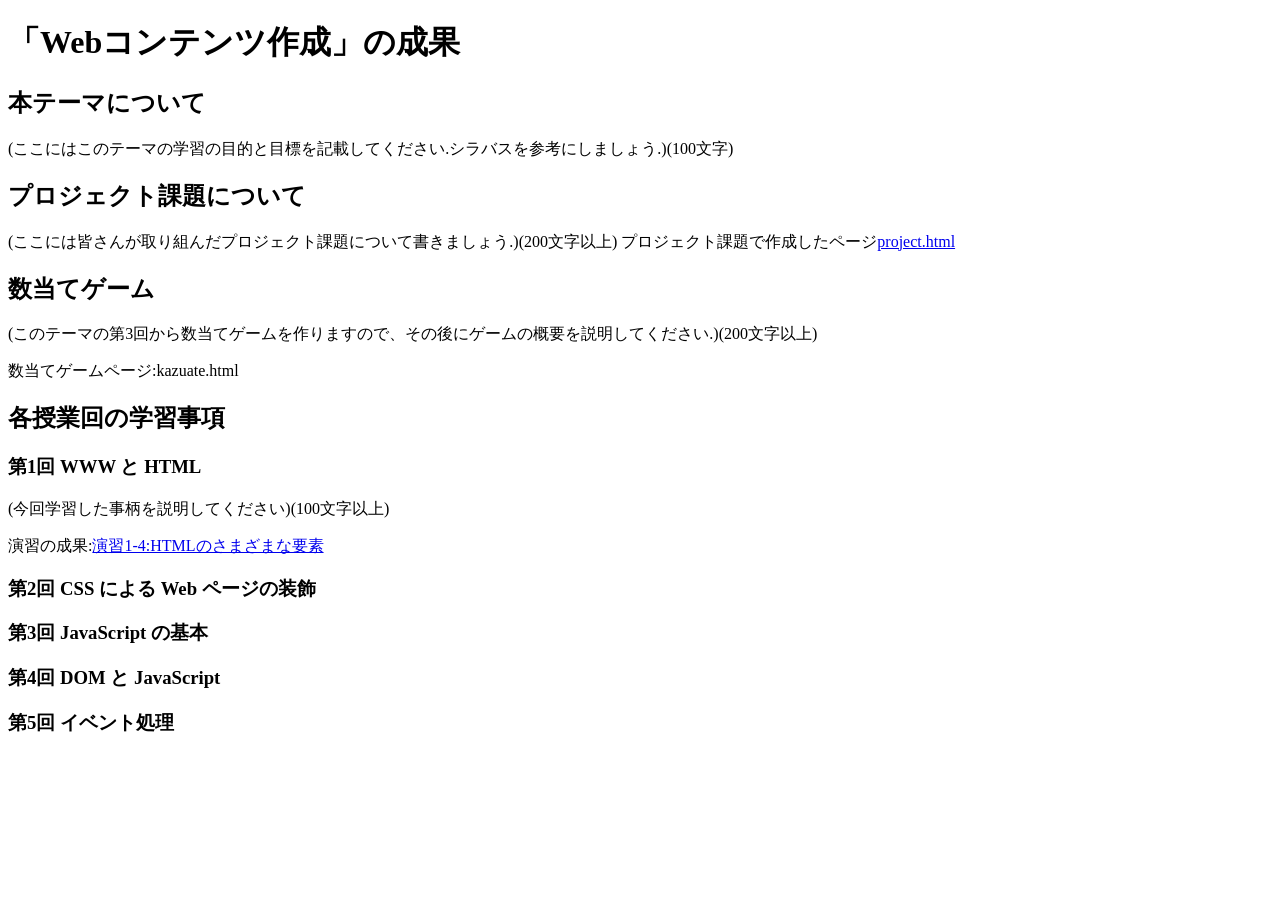
==== index.html @ fa00f3ca "edit" ====
<!DOCTYPE html>
<p>
  <head>
    <meta charset="utf-8">
    <title>「情報メディア実験の成果物ページ」</title>
  </head>
      <h1>「Webコンテンツ作成」の成果</h1>
      <h2>本テーマについて</h2>
      (ここにはこのテーマの学習の目的と目標を記載してください.シラバスを参考にしましょう.)(100文字)
      <h2>プロジェクト課題について</h2>
      (ここには皆さんが取り組んだプロジェクト課題について書きましょう.)(200文字以上)
      プロジェクト課題で作成したページ<a href="project.html" target="_blank">project.html</a>
      <h2>数当てゲーム</h2>
      (このテーマの第3回から数当てゲームを作りますので、その後にゲームの概要を説明してください.)(200文字以上)
      <p>数当てゲームページ:kazuate.html</p>
      <h2>各授業回の学習事項</h2>
      <h3>第1回 WWW と HTML</h3>
      (今回学習した事柄を説明してください)(100文字以上)
      <p>演習の成果:<a href="practice-html/elements.html" target="_blank">演習1-4:HTMLのさまざまな要素</a></p>
      <h3>第2回 CSS による Web ページの装飾</h3>
      <h3>第3回 JavaScript の基本</h3>
      <h3>第4回 DOM と JavaScript</h3>
      <h3>第5回 イベント処理</h3>
    </p>
  </body>
  </html>
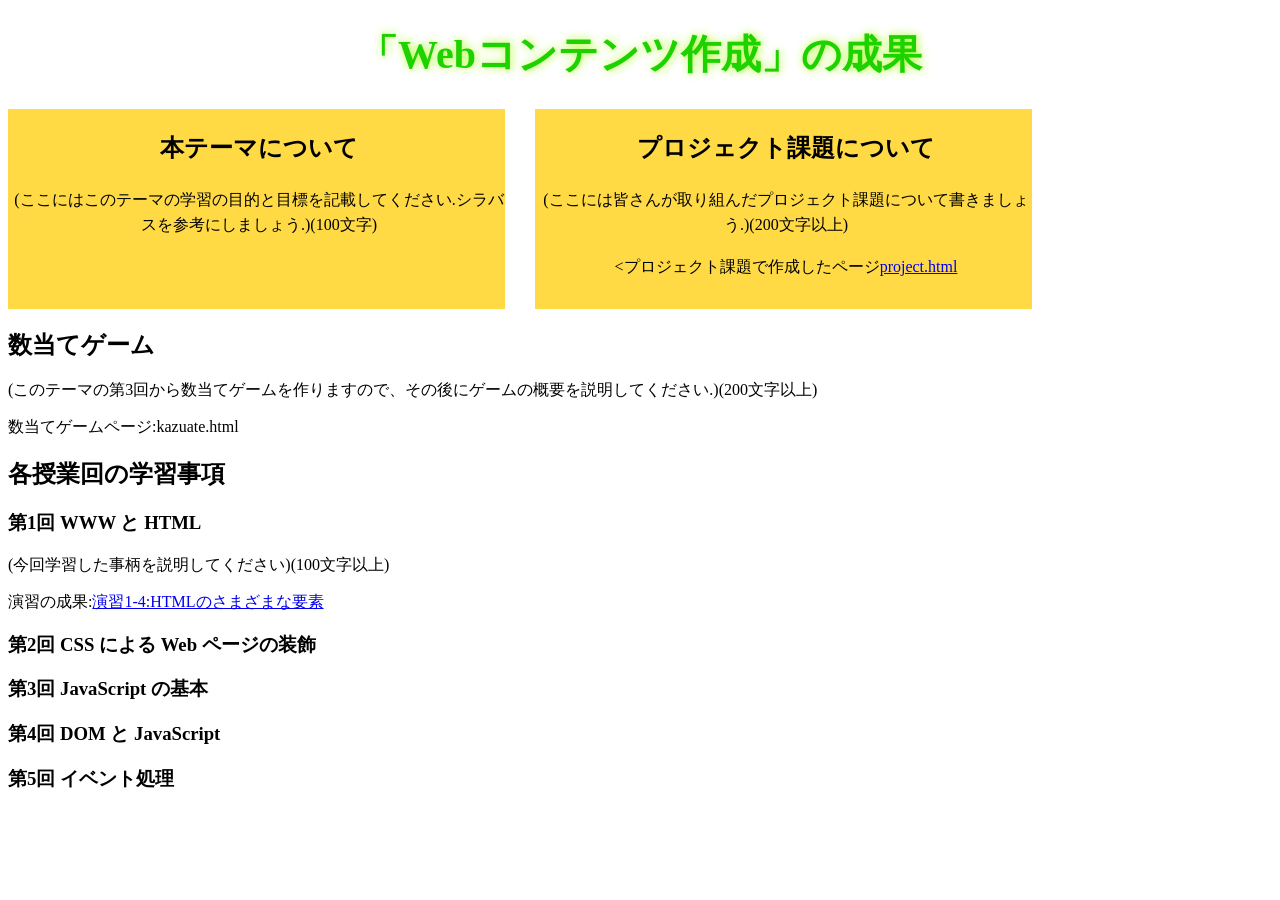
==== commit a96e4aad: "edit" ====
--- a/index.html
+++ b/index.html
@@ -3,19 +3,26 @@
   <head>
     <meta charset="utf-8">
     <title>「情報メディア実験の成果物ページ」</title>
+    <link rel="stylesheet" href="style.css">
   </head>
       <h1>「Webコンテンツ作成」の成果</h1>
+      <div class="zentai">
+      <div>
       <h2>本テーマについて</h2>
-      (ここにはこのテーマの学習の目的と目標を記載してください.シラバスを参考にしましょう.)(100文字)
+      <p>(ここにはこのテーマの学習の目的と目標を記載してください.シラバスを参考にしましょう.)(100文字)</p>
+      </div>
+      <div>
       <h2>プロジェクト課題について</h2>
-      (ここには皆さんが取り組んだプロジェクト課題について書きましょう.)(200文字以上)
-      プロジェクト課題で作成したページ<a href="project.html" target="_blank">project.html</a>
+      <p>(ここには皆さんが取り組んだプロジェクト課題について書きましょう.)(200文字以上)</p>
+      <プロジェクト課題で作成したページ<a href="project.html" target="_blank">project.html</a>
+      </div>
+      </div>
       <h2>数当てゲーム</h2>
-      (このテーマの第3回から数当てゲームを作りますので、その後にゲームの概要を説明してください.)(200文字以上)
+      <p>(このテーマの第3回から数当てゲームを作りますので、その後にゲームの概要を説明してください.)(200文字以上)</p>
       <p>数当てゲームページ:kazuate.html</p>
       <h2>各授業回の学習事項</h2>
       <h3>第1回 WWW と HTML</h3>
-      (今回学習した事柄を説明してください)(100文字以上)
+      <p>(今回学習した事柄を説明してください)(100文字以上)</p>
       <p>演習の成果:<a href="practice-html/elements.html" target="_blank">演習1-4:HTMLのさまざまな要素</a></p>
       <h3>第2回 CSS による Web ページの装飾</h3>
       <h3>第3回 JavaScript の基本</h3>
--- a/style.css
+++ b/style.css
@@ -0,0 +1,25 @@
+h1 {
+    font-weight: bold;
+    text-align: center;
+    font-size: 40px;
+    color: rgb(30, 210, 0);
+	text-shadow: greenyellow 1px 0 10px;
+}
+
+div.zentai {
+    display: grid;
+	grid-template-columns: 1fr 1fr;
+	grid-auto-rows: 200px;
+	grid-gap: 30px;
+	width: 1024px;
+    line-height: 1.6;
+}
+
+div.zentai > div {
+	padding-left: 5px;
+	background-color: #ffda45;
+}
+
+div {
+    text-align: center;
+}
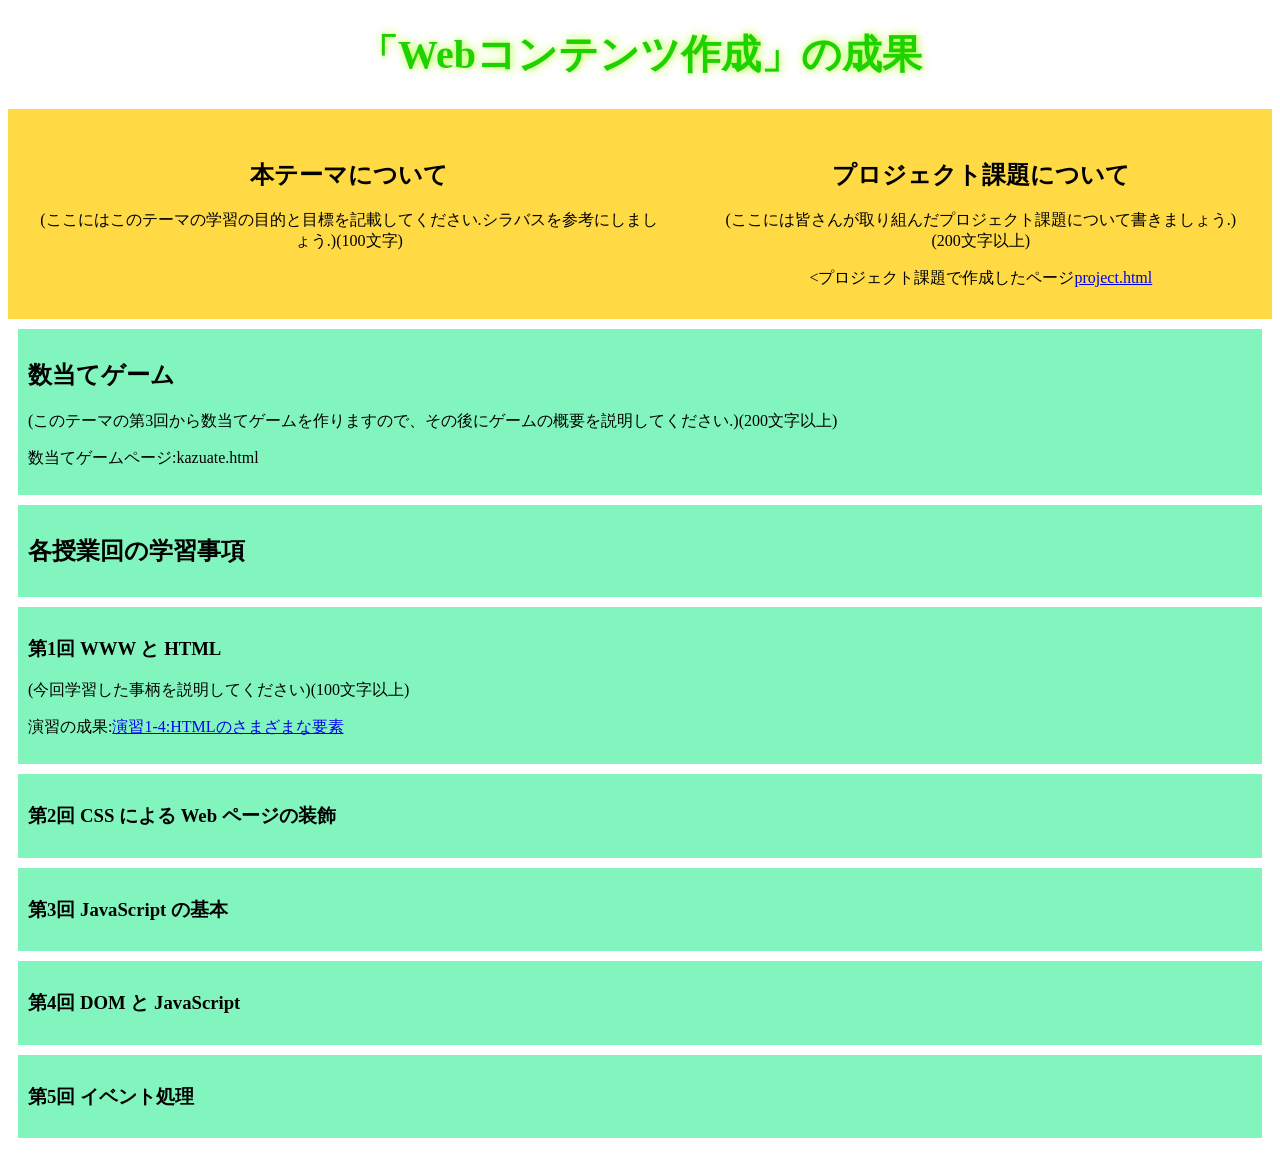
==== commit 79d00b89: "edit" ====
--- a/index.html
+++ b/index.html
@@ -17,17 +17,31 @@
       <プロジェクト課題で作成したページ<a href="project.html" target="_blank">project.html</a>
       </div>
       </div>
+      <article>
       <h2>数当てゲーム</h2>
       <p>(このテーマの第3回から数当てゲームを作りますので、その後にゲームの概要を説明してください.)(200文字以上)</p>
       <p>数当てゲームページ:kazuate.html</p>
+      </article>
+      <article>
       <h2>各授業回の学習事項</h2>
+      </article>
+      <article>
       <h3>第1回 WWW と HTML</h3>
       <p>(今回学習した事柄を説明してください)(100文字以上)</p>
       <p>演習の成果:<a href="practice-html/elements.html" target="_blank">演習1-4:HTMLのさまざまな要素</a></p>
+      </article>
+      <article>
       <h3>第2回 CSS による Web ページの装飾</h3>
+      </article>
+      <article>
       <h3>第3回 JavaScript の基本</h3>
+      </article>
+      <article>
       <h3>第4回 DOM と JavaScript</h3>
+      </article>
+      <article>
       <h3>第5回 イベント処理</h3>
+      </article>
     </p>
   </body>
   </html>
--- a/style.css
+++ b/style.css
@@ -6,20 +6,28 @@
 	text-shadow: greenyellow 1px 0 10px;
 }
 
-div.zentai {
-    display: grid;
-	grid-template-columns: 1fr 1fr;
+div.zentai {   
+    display: flex;
+	/*grid-template-columns: 1fr 1fr;
 	grid-auto-rows: 200px;
 	grid-gap: 30px;
 	width: 1024px;
     line-height: 1.6;
+    */
+    text-align: center;
 }
 
 div.zentai > div {
-	padding-left: 5px;
+	padding: 30px;
 	background-color: #ffda45;
 }
 
 div {
     text-align: center;
+}
+
+article {
+    padding: 10px;
+    margin: 10px;
+    background:rgb(130, 245, 191)
 }
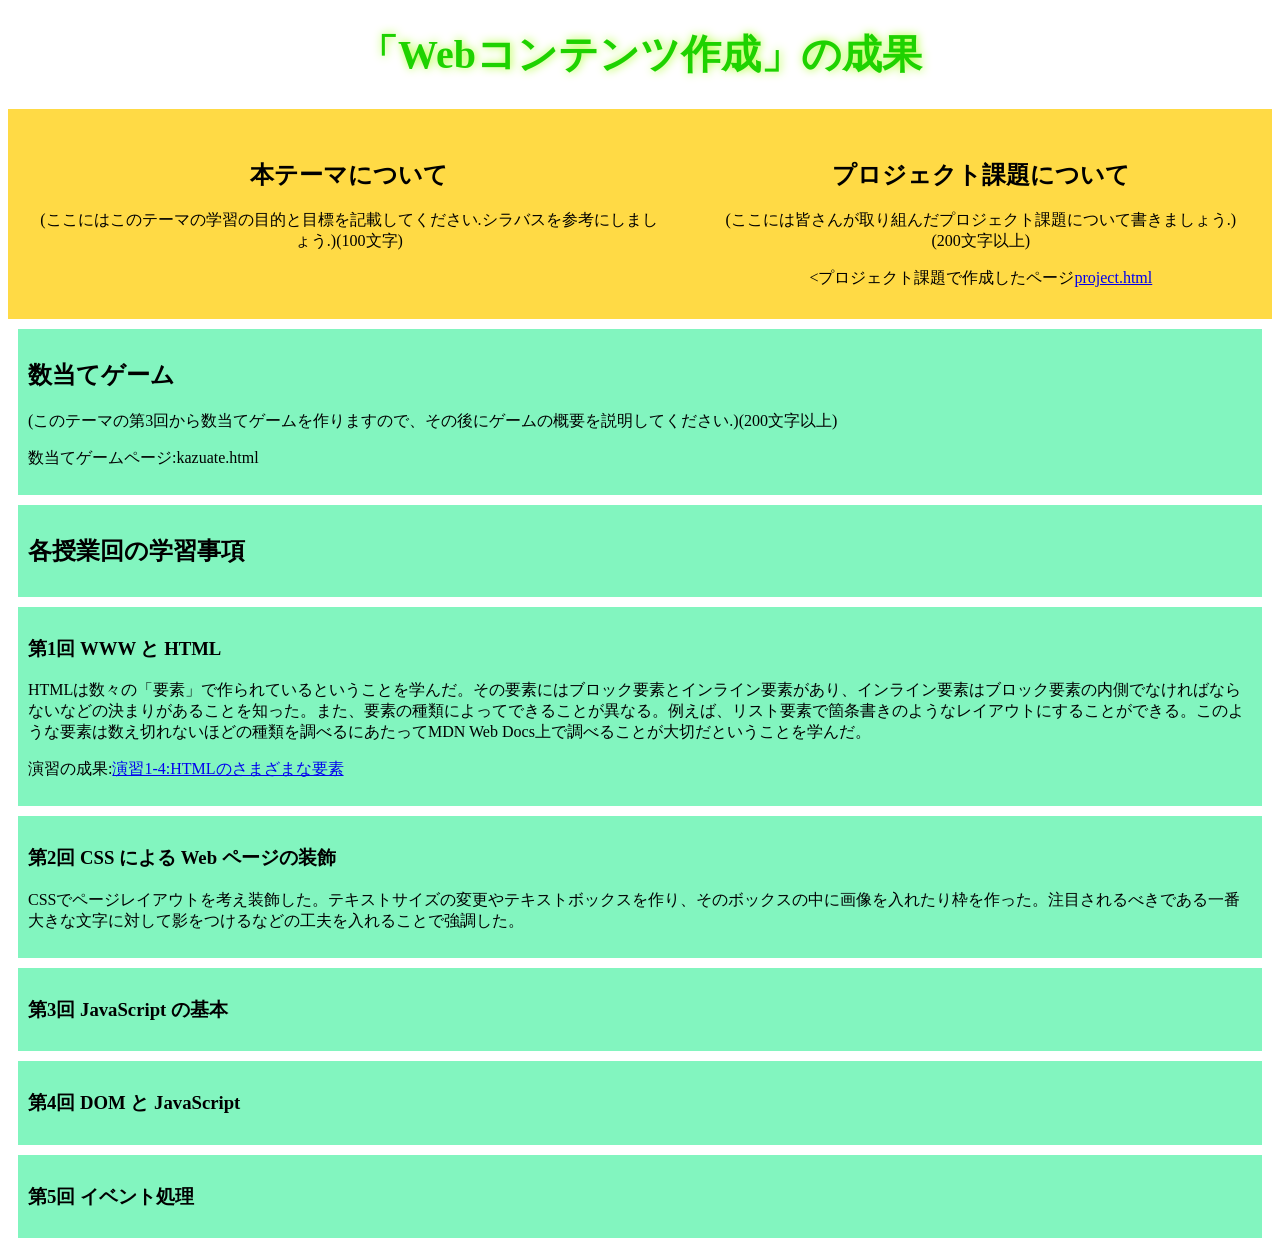
==== commit eda7fd55: "edit" ====
--- a/index.html
+++ b/index.html
@@ -27,11 +27,12 @@
       </article>
       <article>
       <h3>第1回 WWW と HTML</h3>
-      <p>(今回学習した事柄を説明してください)(100文字以上)</p>
+      <p>HTMLは数々の「要素」で作られているということを学んだ。その要素にはブロック要素とインライン要素があり、インライン要素はブロック要素の内側でなければならないなどの決まりがあることを知った。また、要素の種類によってできることが異なる。例えば、リスト要素で箇条書きのようなレイアウトにすることができる。このような要素は数え切れないほどの種類を調べるにあたってMDN Web Docs上で調べることが大切だということを学んだ。</p>
       <p>演習の成果:<a href="practice-html/elements.html" target="_blank">演習1-4:HTMLのさまざまな要素</a></p>
       </article>
       <article>
       <h3>第2回 CSS による Web ページの装飾</h3>
+      <p>CSSでページレイアウトを考え装飾した。テキストサイズの変更やテキストボックスを作り、そのボックスの中に画像を入れたり枠を作った。注目されるべきである一番大きな文字に対して影をつけるなどの工夫を入れることで強調した。</p>
       </article>
       <article>
       <h3>第3回 JavaScript の基本</h3>
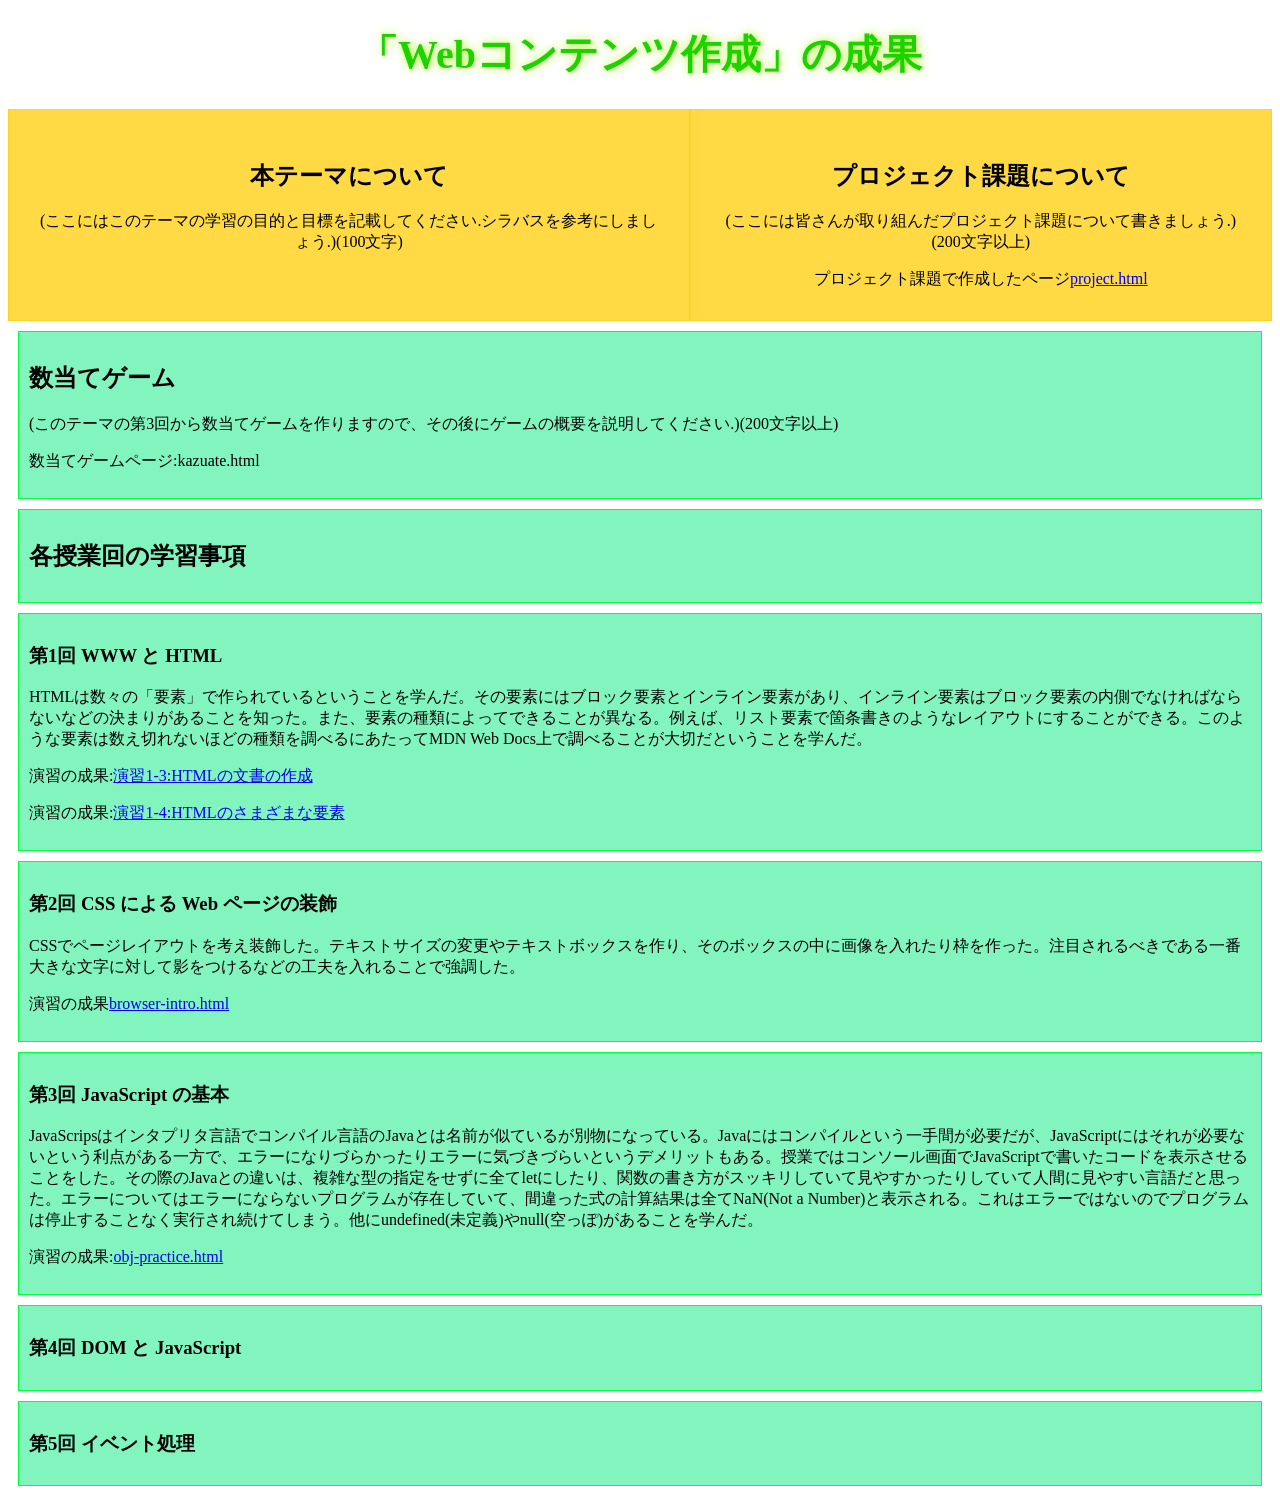
==== commit dbc44b18: "edit" ====
--- a/index.html
+++ b/index.html
@@ -14,7 +14,7 @@
       <div>
       <h2>プロジェクト課題について</h2>
       <p>(ここには皆さんが取り組んだプロジェクト課題について書きましょう.)(200文字以上)</p>
-      <プロジェクト課題で作成したページ<a href="project.html" target="_blank">project.html</a>
+      プロジェクト課題で作成したページ<a href="project.html" target="_blank">project.html</a>
       </div>
       </div>
       <article>
@@ -28,14 +28,18 @@
       <article>
       <h3>第1回 WWW と HTML</h3>
       <p>HTMLは数々の「要素」で作られているということを学んだ。その要素にはブロック要素とインライン要素があり、インライン要素はブロック要素の内側でなければならないなどの決まりがあることを知った。また、要素の種類によってできることが異なる。例えば、リスト要素で箇条書きのようなレイアウトにすることができる。このような要素は数え切れないほどの種類を調べるにあたってMDN Web Docs上で調べることが大切だということを学んだ。</p>
-      <p>演習の成果:<a href="practice-html/elements.html" target="_blank">演習1-4:HTMLのさまざまな要素</a></p>
+      <p>演習の成果:<a href ="practice-html/structure.html" target="_blank">演習1-3:HTMLの文書の作成</a></p>
+      <p>演習の成果:<a href ="practice-html/elements.html" target="_blank">演習1-4:HTMLのさまざまな要素</a></p>
       </article>
       <article>
       <h3>第2回 CSS による Web ページの装飾</h3>
       <p>CSSでページレイアウトを考え装飾した。テキストサイズの変更やテキストボックスを作り、そのボックスの中に画像を入れたり枠を作った。注目されるべきである一番大きな文字に対して影をつけるなどの工夫を入れることで強調した。</p>
+      <p>演習の成果<a href ="practice-css/browser-intro.html" target="_blank">browser-intro.html</a></p>
       </article>
       <article>
       <h3>第3回 JavaScript の基本</h3>
+      <p>JavaScripsはインタプリタ言語でコンパイル言語のJavaとは名前が似ているが別物になっている。Javaにはコンパイルという一手間が必要だが、JavaScriptにはそれが必要ないという利点がある一方で、エラーになりづらかったりエラーに気づきづらいというデメリットもある。授業ではコンソール画面でJavaScriptで書いたコードを表示させることをした。その際のJavaとの違いは、複雑な型の指定をせずに全てletにしたり、関数の書き方がスッキリしていて見やすかったりしていて人間に見やすい言語だと思った。エラーについてはエラーにならないプログラムが存在していて、間違った式の計算結果は全てNaN(Not a Number)と表示される。これはエラーではないのでプログラムは停止することなく実行され続けてしまう。他にundefined(未定義)やnull(空っぽ)があることを学んだ。</p>
+      <p>演習の成果:<a href ="practice-js/obj-practice.html" target="_blank">obj-practice.html</a></p>
       </article>
       <article>
       <h3>第4回 DOM と JavaScript</h3>
--- a/style.css
+++ b/style.css
@@ -15,11 +15,13 @@
     line-height: 1.6;
     */
     text-align: center;
+    flex-direction: row;
 }
 
 div.zentai > div {
 	padding: 30px;
 	background-color: #ffda45;
+    border: 1px solid rgb(255, 211, 35);
 }
 
 div {
@@ -29,5 +31,6 @@
 article {
     padding: 10px;
     margin: 10px;
-    background:rgb(130, 245, 191)
+    background-color:rgb(130, 245, 191);
+    border: 1px solid rgb(0, 255, 60);
 }
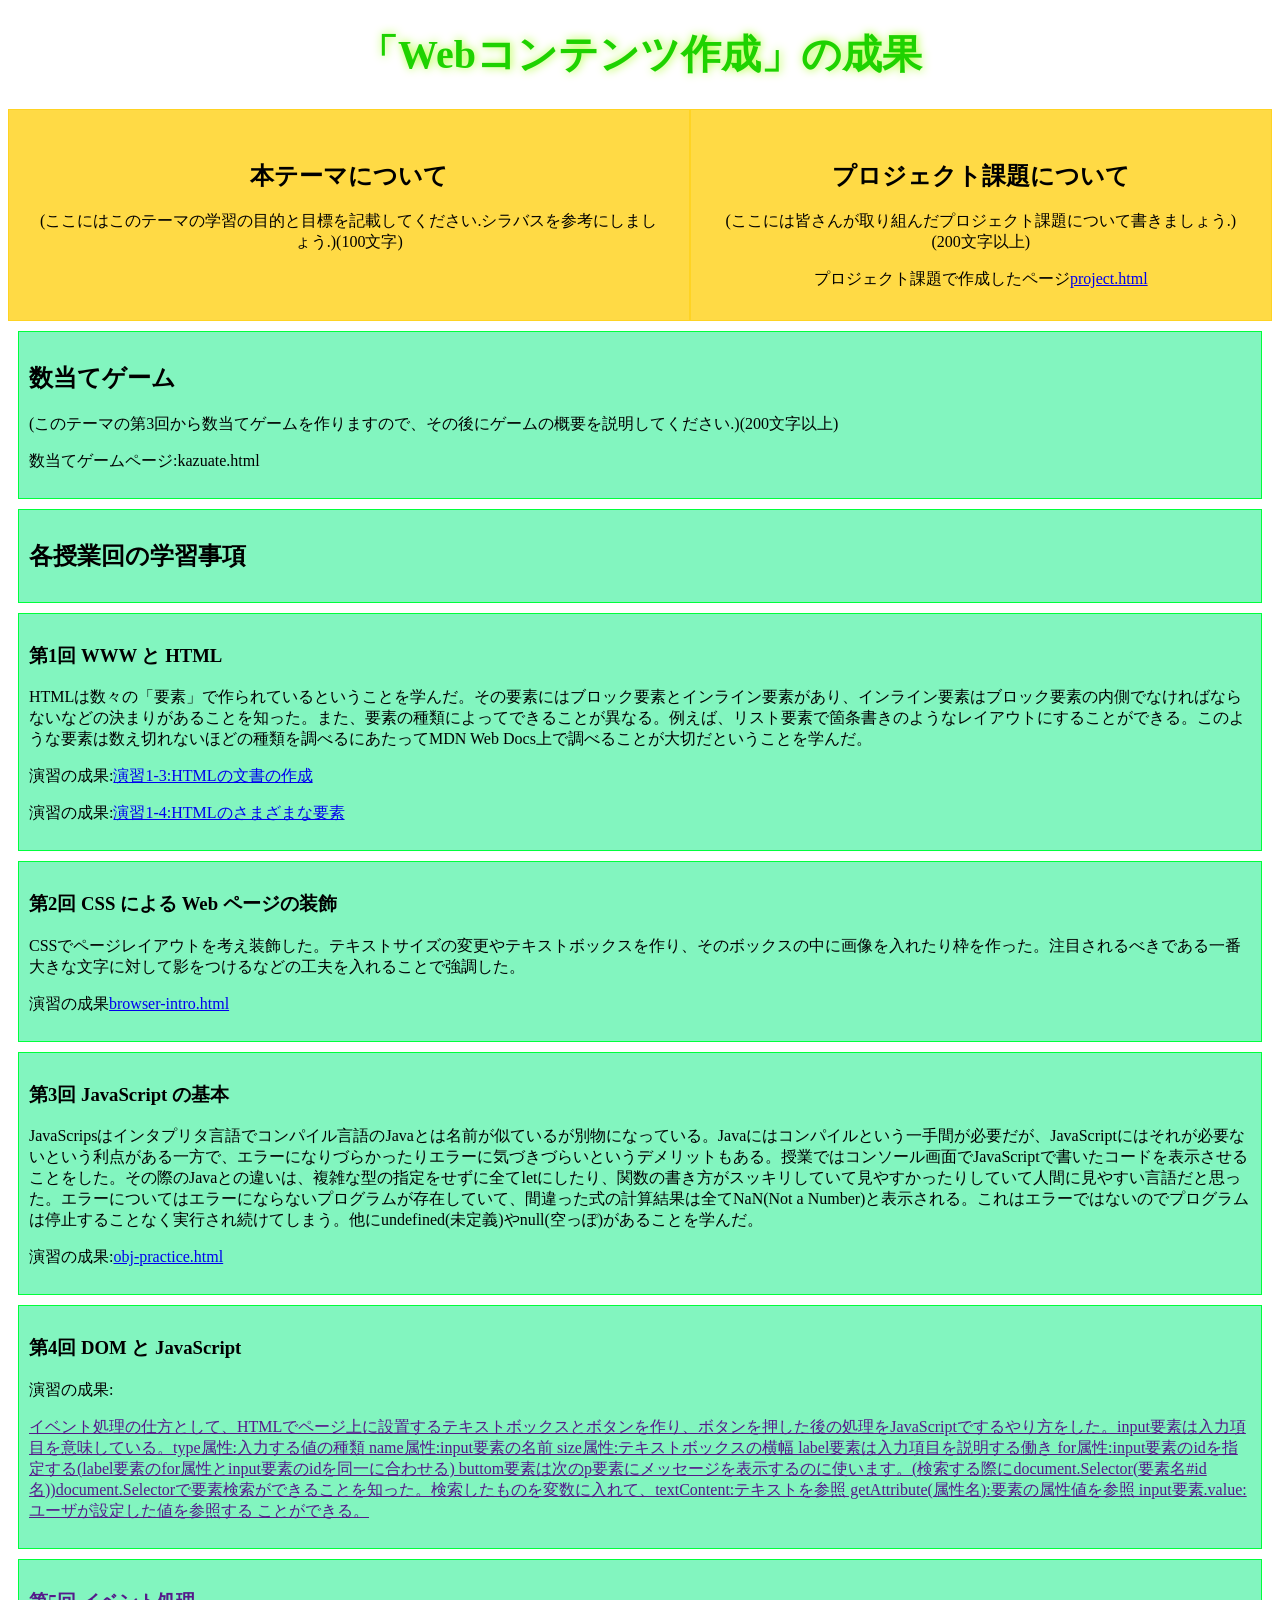
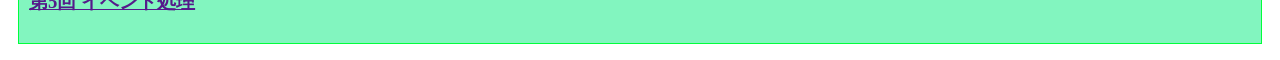
==== commit d0f61079: "edit" ====
--- a/index.html
+++ b/index.html
@@ -43,6 +43,9 @@
       </article>
       <article>
       <h3>第4回 DOM と JavaScript</h3>
+      <p>演習の成果:<a href ="" target="_blank"> </p>
+      <p>イベント処理の仕方として、HTMLでページ上に設置するテキストボックスとボタンを作り、ボタンを押した後の処理をJavaScriptでするやり方をした。input要素は入力項目を意味している。type属性:入力する値の種類 name属性:input要素の名前 size属性:テキストボックスの横幅 label要素は入力項目を説明する働き for属性:input要素のidを指定する(label要素のfor属性とinput要素のidを同一に合わせる) buttom要素は次のp要素にメッセージを表示するのに使います。(検索する際にdocument.Selector(要素名#id名))document.Selectorで要素検索ができることを知った。検索したものを変数に入れて、textContent:テキストを参照 getAttribute(属性名):要素の属性値を参照 input要素.value:ユーザが設定した値を参照する ことができる。
+      </p>
       </article>
       <article>
       <h3>第5回 イベント処理</h3>
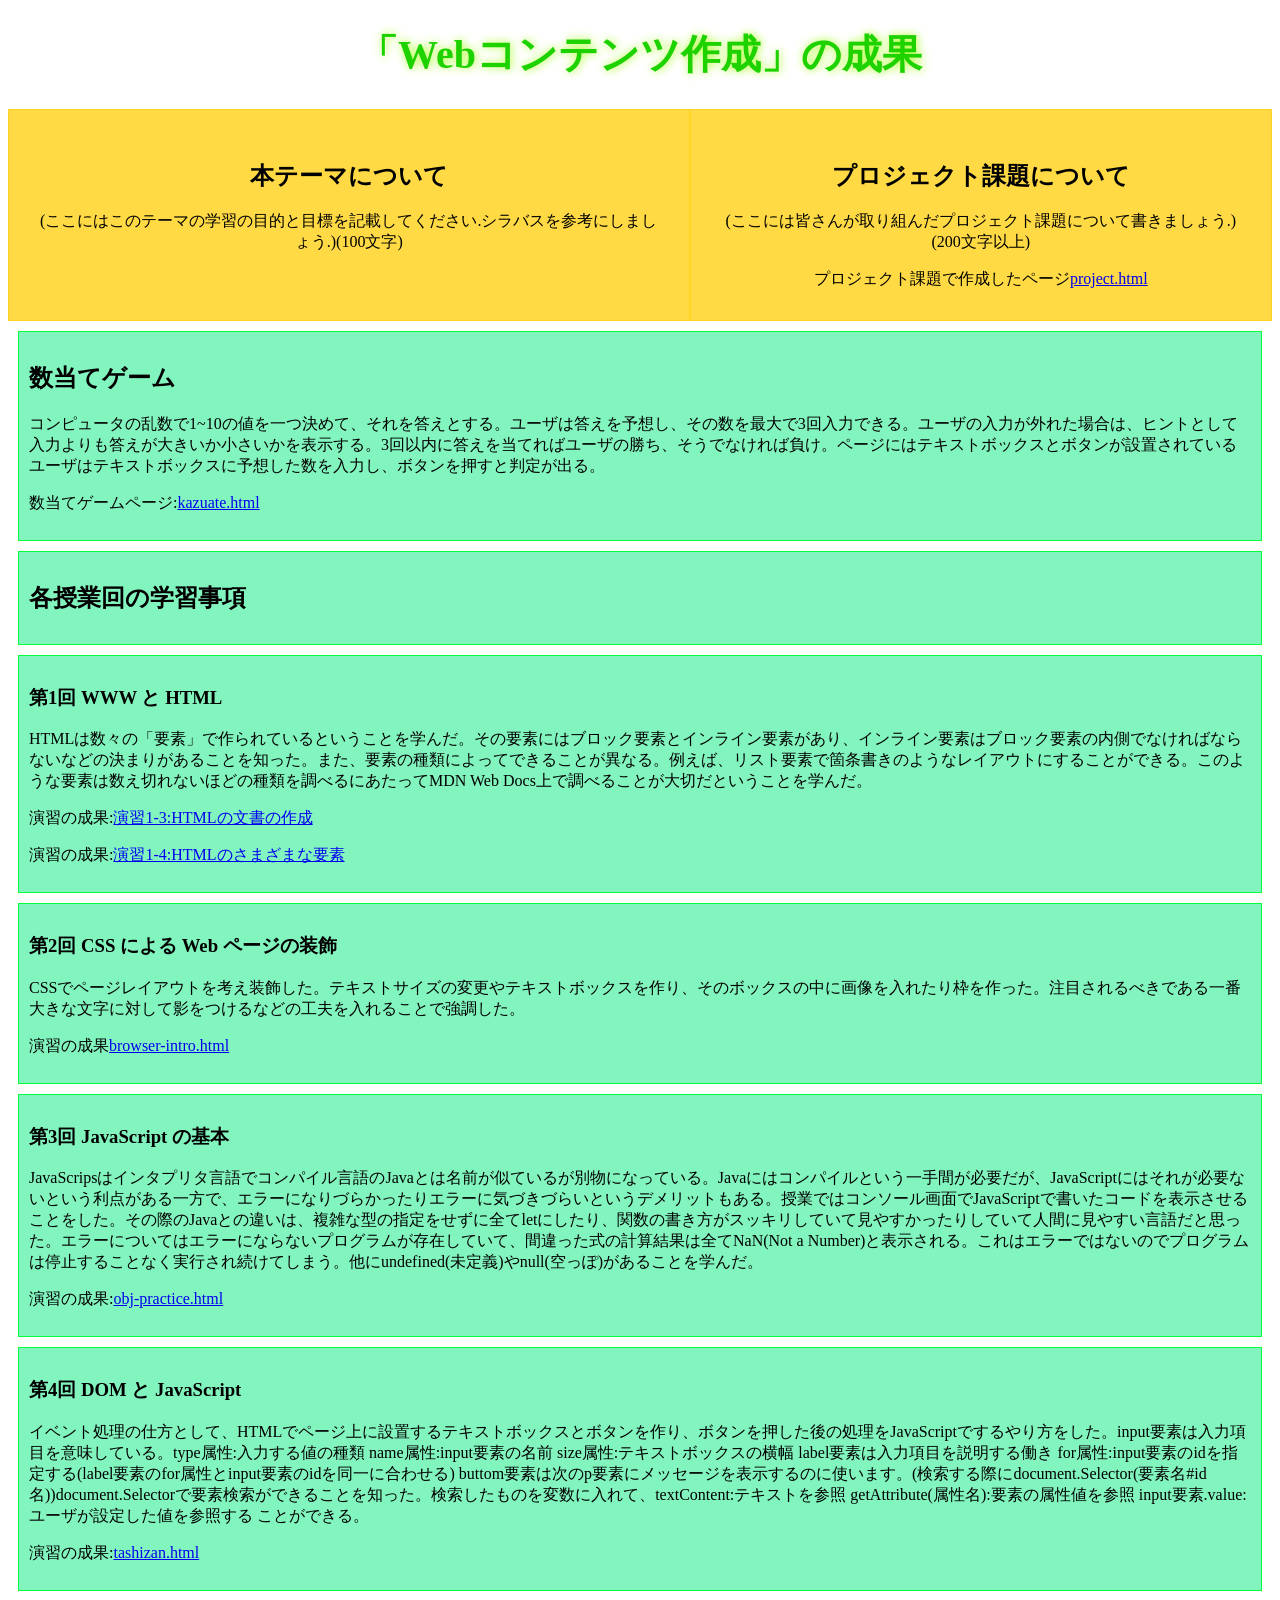
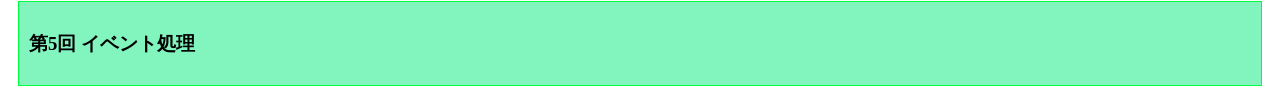
==== commit 1c32129f: "edit" ====
--- a/index.html
+++ b/index.html
@@ -19,8 +19,8 @@
       </div>
       <article>
       <h2>数当てゲーム</h2>
-      <p>(このテーマの第3回から数当てゲームを作りますので、その後にゲームの概要を説明してください.)(200文字以上)</p>
-      <p>数当てゲームページ:kazuate.html</p>
+      <p>コンピュータの乱数で1~10の値を一つ決めて、それを答えとする。ユーザは答えを予想し、その数を最大で3回入力できる。ユーザの入力が外れた場合は、ヒントとして入力よりも答えが大きいか小さいかを表示する。3回以内に答えを当てればユーザの勝ち、そうでなければ負け。ページにはテキストボックスとボタンが設置されているユーザはテキストボックスに予想した数を入力し、ボタンを押すと判定が出る。</p>
+      <p>数当てゲームページ:<a href="kazuate.html" target="_blank">kazuate.html</a></p>
       </article>
       <article>
       <h2>各授業回の学習事項</h2>
@@ -43,8 +43,8 @@
       </article>
       <article>
       <h3>第4回 DOM と JavaScript</h3>
-      <p>演習の成果:<a href ="" target="_blank"> </p>
       <p>イベント処理の仕方として、HTMLでページ上に設置するテキストボックスとボタンを作り、ボタンを押した後の処理をJavaScriptでするやり方をした。input要素は入力項目を意味している。type属性:入力する値の種類 name属性:input要素の名前 size属性:テキストボックスの横幅 label要素は入力項目を説明する働き for属性:input要素のidを指定する(label要素のfor属性とinput要素のidを同一に合わせる) buttom要素は次のp要素にメッセージを表示するのに使います。(検索する際にdocument.Selector(要素名#id名))document.Selectorで要素検索ができることを知った。検索したものを変数に入れて、textContent:テキストを参照 getAttribute(属性名):要素の属性値を参照 input要素.value:ユーザが設定した値を参照する ことができる。
+      <p>演習の成果:<a href ="practice-eventdom/tashizan.html" target="_blank">tashizan.html</a></p>
       </p>
       </article>
       <article>
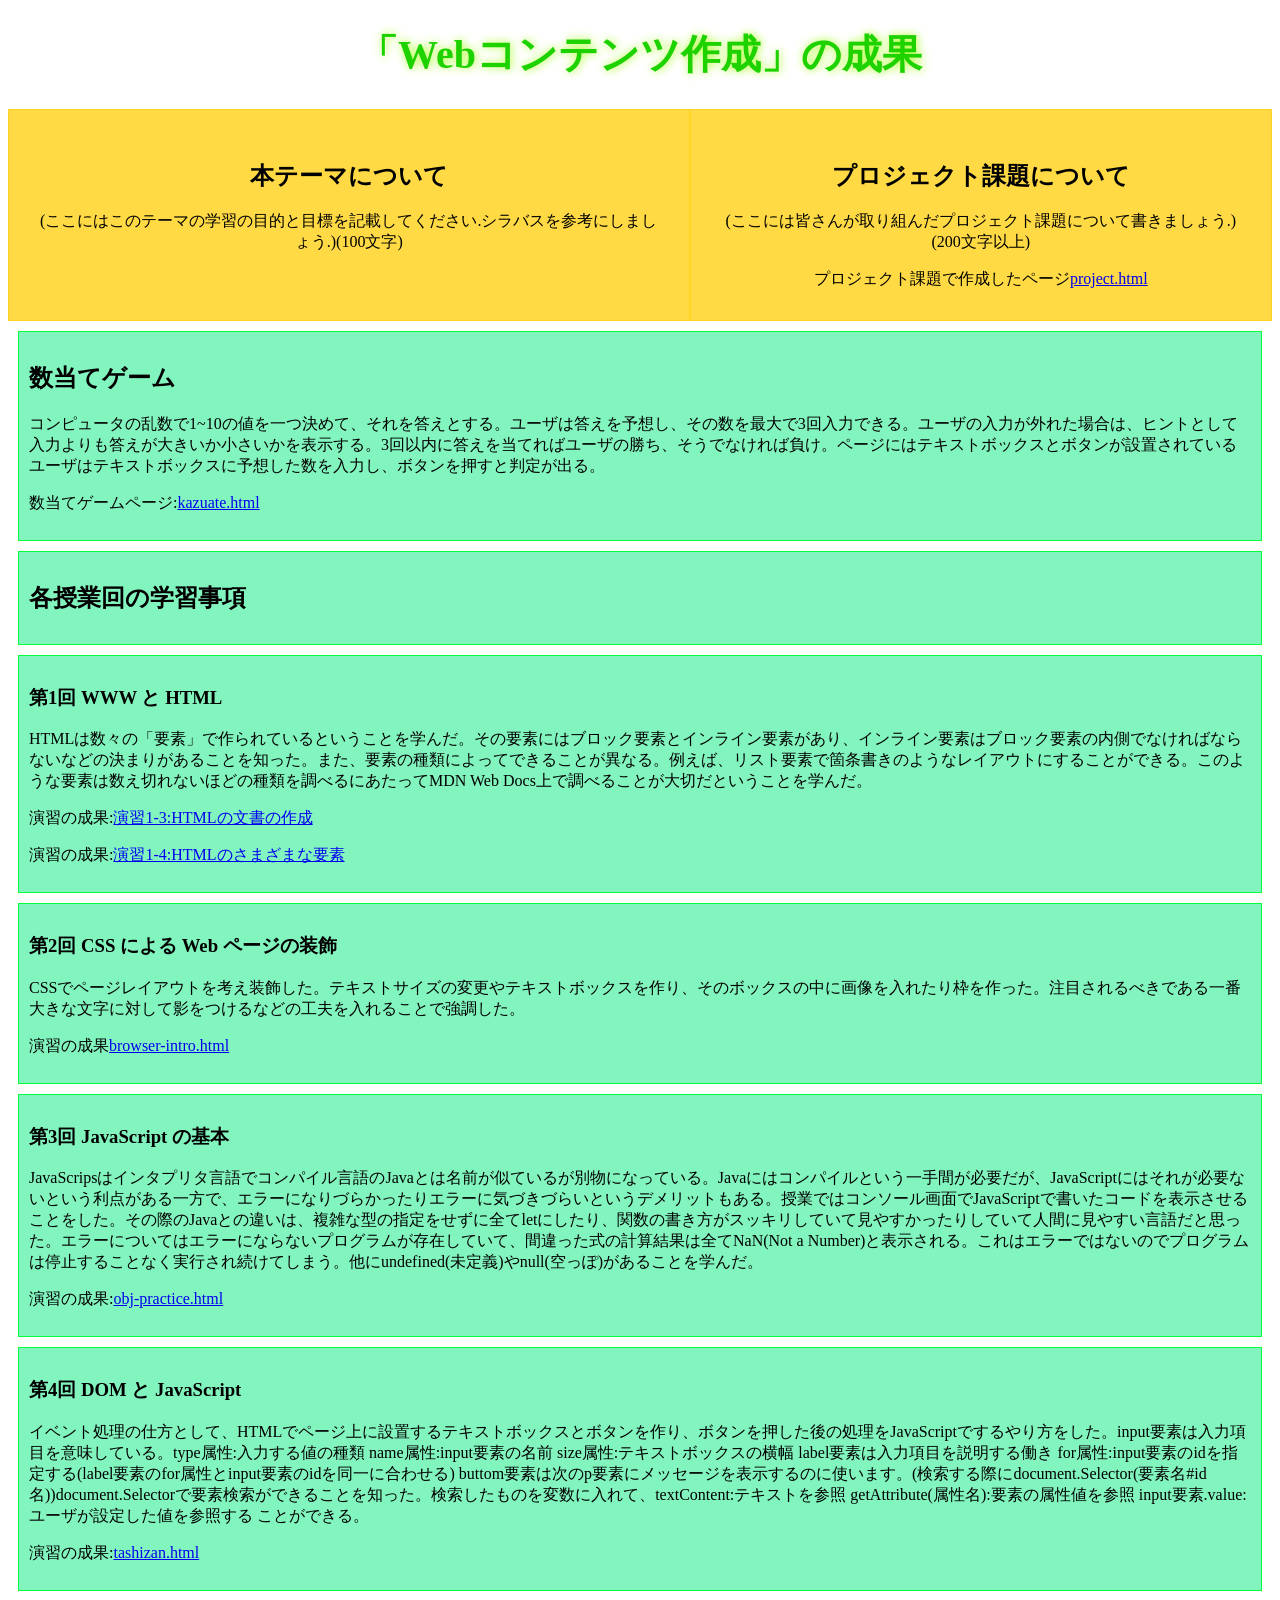
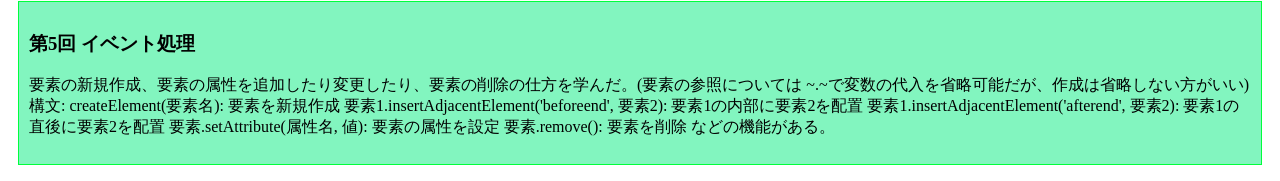
==== commit 123863d5: "edit" ====
--- a/index.html
+++ b/index.html
@@ -49,6 +49,8 @@
       </article>
       <article>
       <h3>第5回 イベント処理</h3>
+      <p>要素の新規作成、要素の属性を追加したり変更したり、要素の削除の仕方を学んだ。(要素の参照については ~.~で変数の代入を省略可能だが、作成は省略しない方がいい) 構文: createElement(要素名): 要素を新規作成 要素1.insertAdjacentElement('beforeend', 要素2): 要素1の内部に要素2を配置 要素1.insertAdjacentElement('afterend', 要素2): 要素1の直後に要素2を配置 要素.setAttribute(属性名, 値): 要素の属性を設定 要素.remove(): 要素を削除 などの機能がある。
+      </p>
       </article>
     </p>
   </body>
